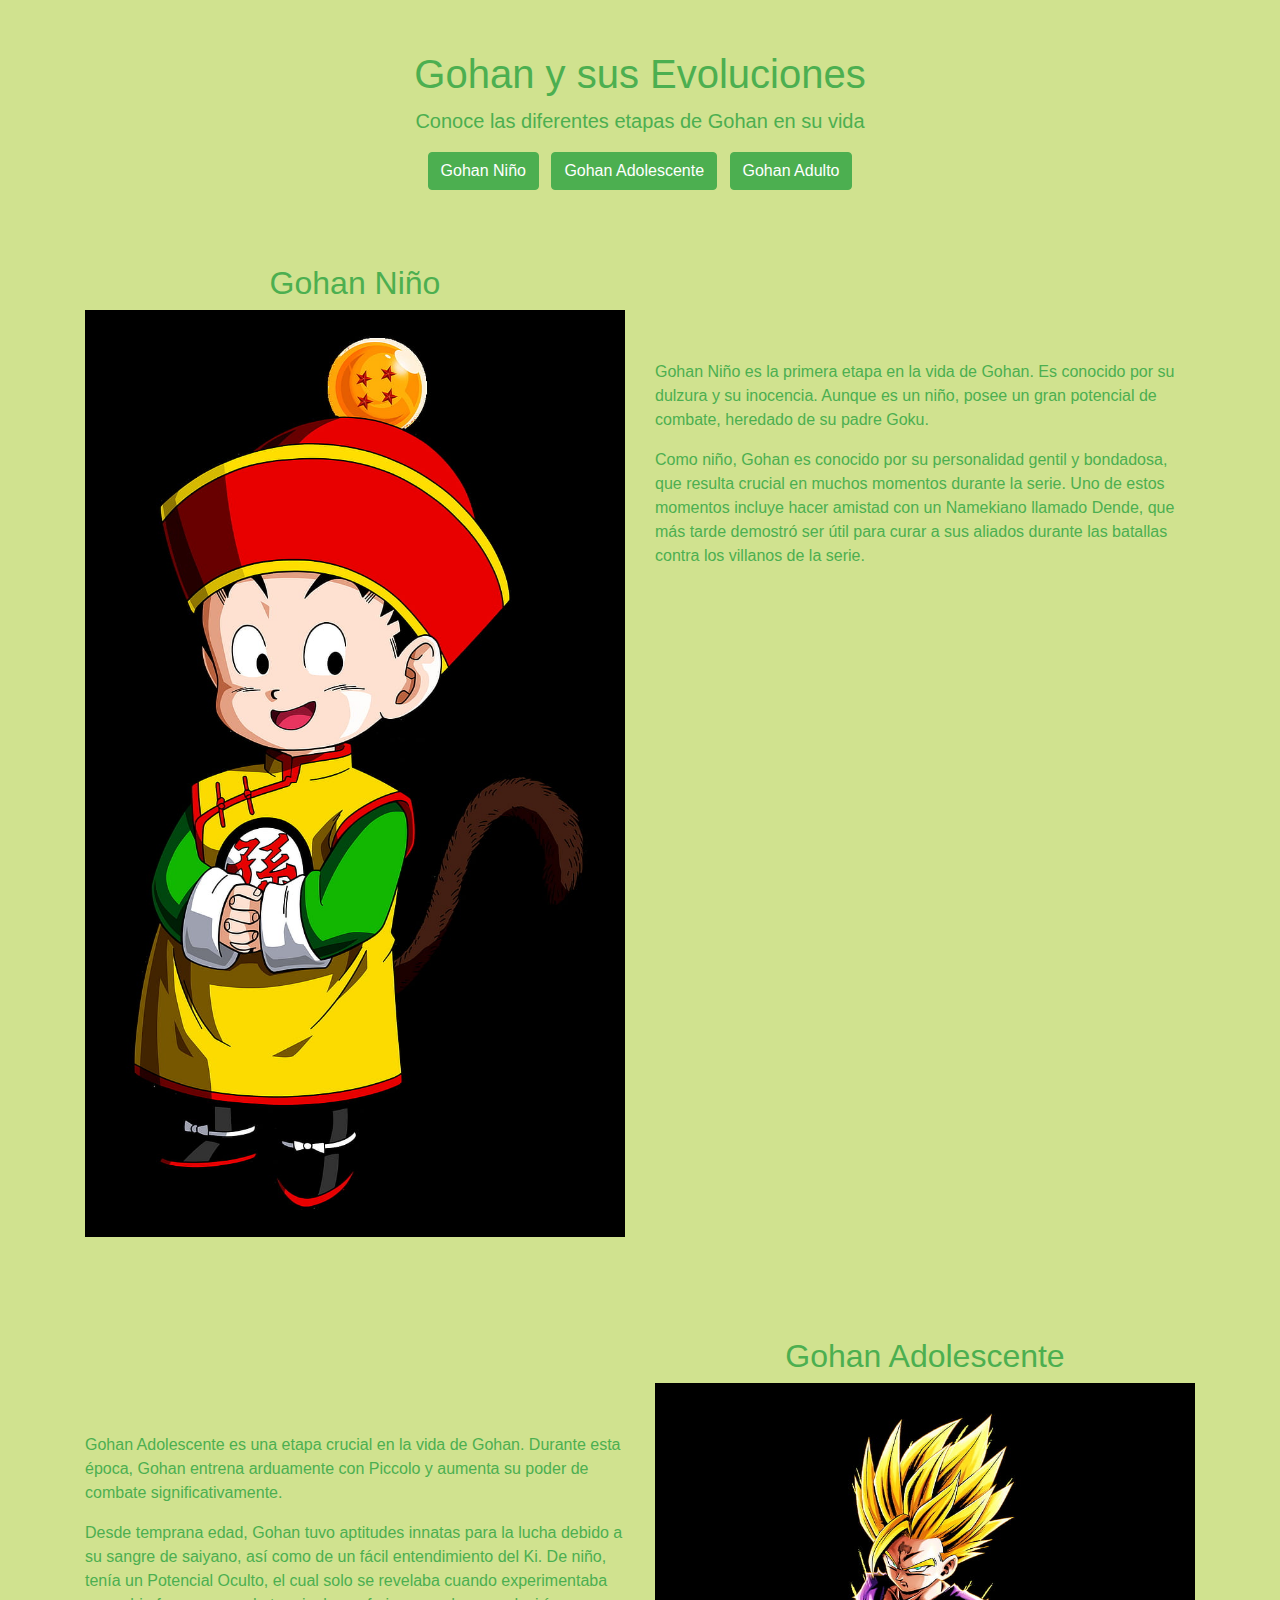
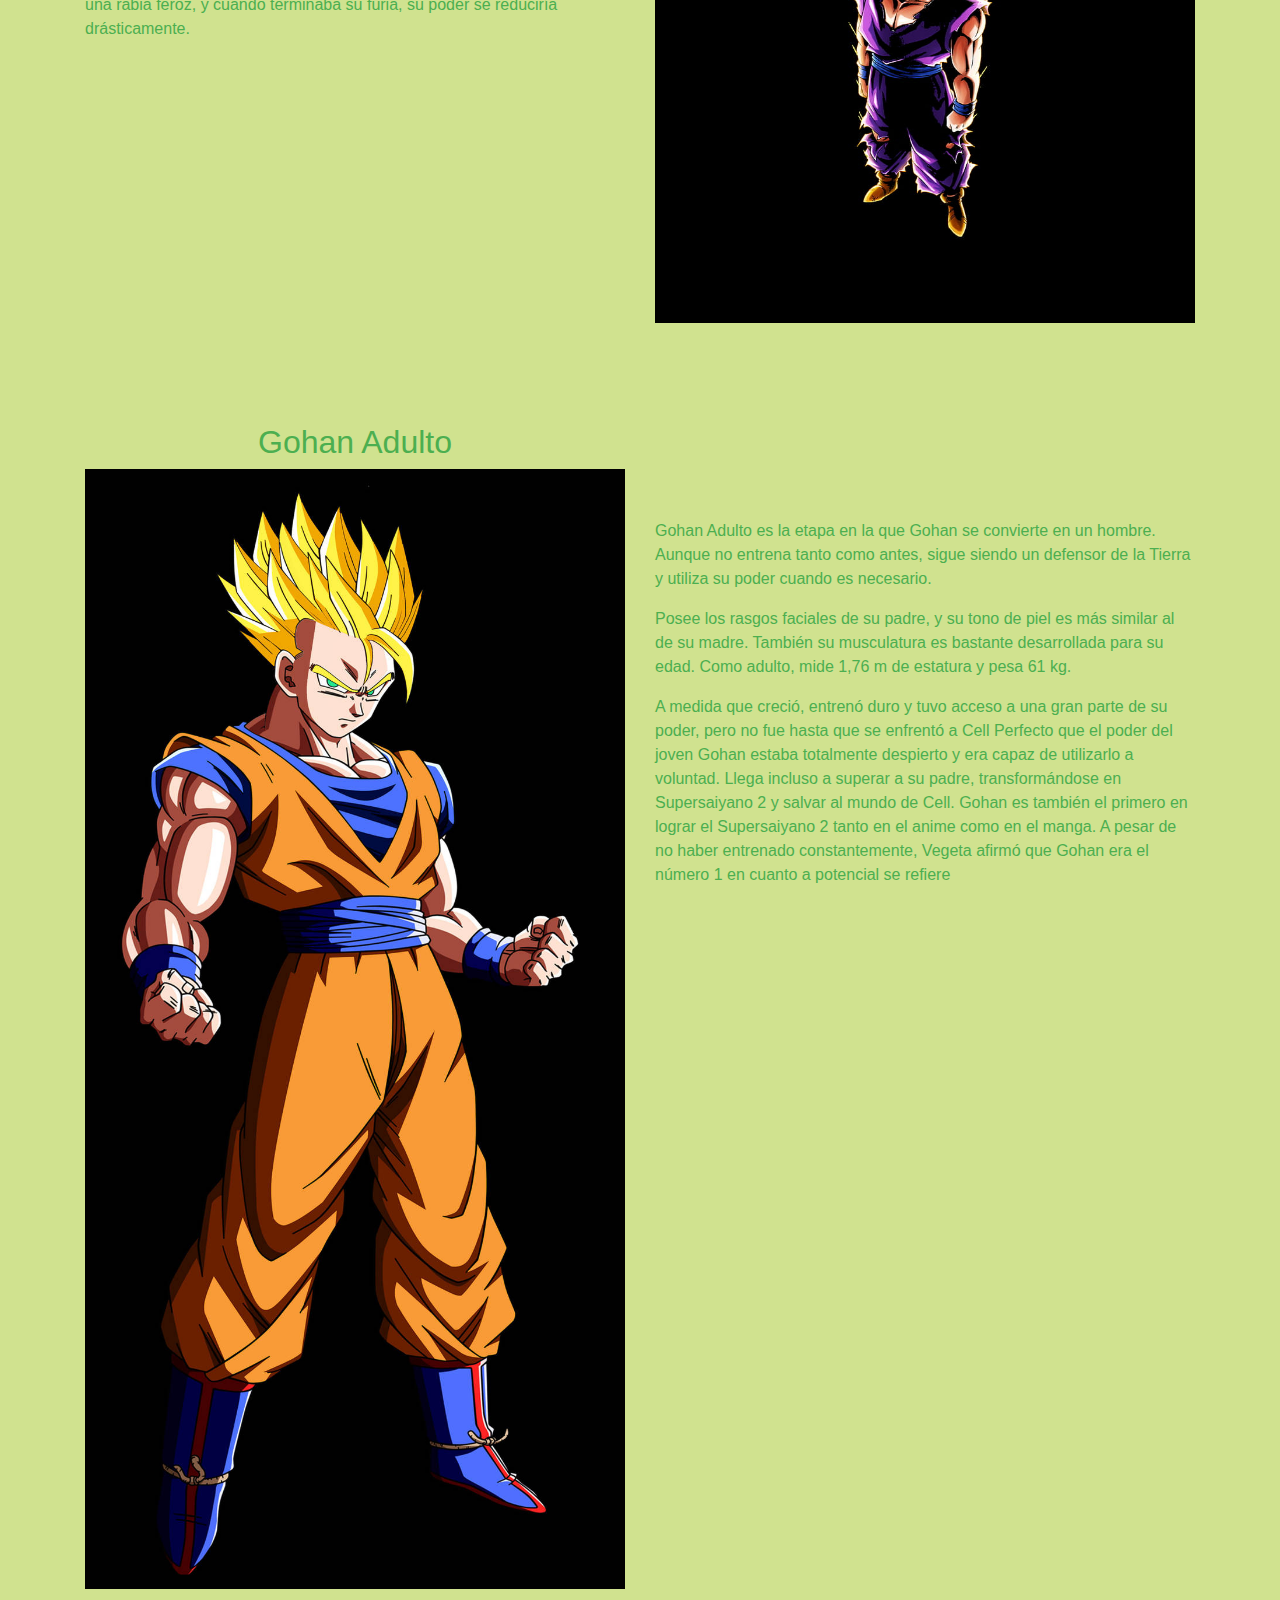
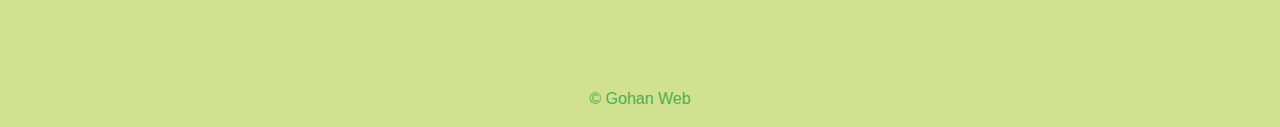
==== PreEntrega2/2doHMTL/index.html @ 972541f6 "v.0.0.1" ====
<!DOCTYPE html>
<html lang="es">
    <head>
  <meta charset="UTF-8">
  <meta name="viewport" content="width=device-width, initial-scale=1.0">
  <title>Gohan y sus Evoluciones</title>
  
  <link href="https://maxcdn.bootstrapcdn.com/bootstrap/4.5.2/css/bootstrap.min.css" rel="stylesheet">
  
  <link rel="stylesheet" href="estilos.css">
  <link rel="icon" href="icon.ico">

</head>
<body style="background-color: #d0e28f; color: #4CAF50;">

<div class="container">
  <header>
    <h1 class="text-center">Gohan y sus Evoluciones</h1>
    <p class="lead text-center">Conoce las diferentes etapas de Gohan en su vida</p>
  </header>

  <main>
    <!-- Botones de navegación -->
    <div class="text-center mb-4">
      <button class="btn btn-success mr-2" onclick="scrollToSection('gohan-nino')">Gohan Niño</button>
      <button class="btn btn-success mr-2" onclick="scrollToSection('gohan-adolescente')">Gohan Adolescente</button>
      <button class="btn btn-success" onclick="scrollToSection('gohan-adulto')">Gohan Adulto</button>
    </div>

    <!-- Sección de Gohan Niño -->
    <section id="gohan-nino" class="evolution-section">
      <div class="row">
        <div class="col-md-6">
          <h2 class="text-center">Gohan Niño</h2>
          <img src="gohaniño.jpg" alt="Gohan Niño" class="img-fluid">
        </div>
        <div class="col-md-6">
         <br><br><br><br> <p>Gohan Niño es la primera etapa en la vida de Gohan. Es conocido por su dulzura y su inocencia. Aunque es un niño, posee un gran potencial de combate, heredado de su padre Goku.</p>
         <p>Como niño, Gohan es conocido por su personalidad gentil y bondadosa, que resulta crucial en muchos momentos durante la serie. Uno de estos momentos incluye hacer amistad con un Namekiano llamado Dende, que más tarde demostró ser útil para curar a sus aliados durante las batallas contra los villanos de la serie.</p>
        </div>
      </div>
    </section>

    <!-- Sección de Gohan Adolescente -->
    <section id="gohan-adolescente" class="evolution-section">
      <div class="row">
        <div class="col-md-6 order-md-2">
          <h2 class="text-center">Gohan Adolescente</h2>
          <img src="gohanssj2.jpg" alt="Gohan Adolescente" class="img-fluid"> 
        </div>
        <div class="col-md-6 order-md-1">
          <br><br><br><br><p>Gohan Adolescente es una etapa crucial en la vida de Gohan. Durante esta época, Gohan entrena arduamente con Piccolo y aumenta su poder de combate significativamente.</p>
          <p>Desde temprana edad, Gohan tuvo aptitudes innatas para la lucha debido a su sangre de saiyano, así como de un fácil entendimiento del Ki. De niño, tenía un Potencial Oculto, el cual solo se revelaba cuando experimentaba una rabia feroz, y cuando terminaba su furia, su poder se reduciría drásticamente.</p>
        </div>
      </div>
    </section>

    <!-- Sección de Gohan Adulto -->
    <section id="gohan-adulto" class="evolution-section">
      <div class="row">
        <div class="col-md-6">
          <h2 class="text-center">Gohan Adulto</h2>
          <img src="gohanadulto.webp" alt="Gohan Adulto"  class="img-fluid">
        </div>
        <div class="col-md-6">
          <br><br><br><br><p>Gohan Adulto es la etapa en la que Gohan se convierte en un hombre. Aunque no entrena tanto como antes, sigue siendo un defensor de la Tierra y utiliza su poder cuando es necesario.</p>
          <p>Posee los rasgos faciales de su padre, y su tono de piel es más similar al de su madre. También su musculatura es bastante desarrollada para su edad. Como adulto, mide 1,76 m de estatura y pesa 61 kg.</p>
          <p>A medida que creció, entrenó duro y tuvo acceso a una gran parte de su poder, pero no fue hasta que se enfrentó a Cell Perfecto que el poder del joven Gohan estaba totalmente despierto y era capaz de utilizarlo a voluntad. Llega incluso a superar a su padre, transformándose en Supersaiyano 2 y salvar al mundo de Cell. Gohan es también el primero en lograr el Supersaiyano 2 tanto en el anime como en el manga. A pesar de no haber entrenado constantemente, Vegeta afirmó que Gohan era el número 1 en cuanto a potencial se refiere</p>
        </div>
      </div>
    </section>
  </main>

  <footer class="text-center mt-5" style="color: #4CAF50;">
    <p>&copy; Gohan Web</p>
  </footer>
</div>

<script src="https://ajax.googleapis.com/ajax/libs/jquery/3.5.1/jquery.min.js"></script>
<script src="https://cdnjs.cloudflare.com/ajax/libs/popper.js/1.16.0/umd/popper.min.js"></script>
<script src="https://maxcdn.bootstrapcdn.com/bootstrap/4.5.2/js/bootstrap.min.js"></script>

<script>
 
  function scrollToSection(sectionId) {
    $('html, body').animate({
      scrollTop: $('#' + sectionId).offset().top
    }, 1000);
  }
</script>

</body>
</html>
---- PreEntrega2/2doHMTL/estilos.css ----
body {
    font-family: 'Arial', sans-serif;
  }
  
  .container {
    margin-top: 50px;
  }
  
  .evolution-section {
    padding: 50px 0;
  }
  
  
  .btn-success {
    background-color: #4CAF50;
    border-color: #4CAF50;
  }
  
  .btn-success:hover {
    background-color: #45a049;
    border-color: #45a049;
  }
  
 
  header {
    color: #4CAF50;
  }
  
 
  footer {
    color: #FFEB3B;
  }
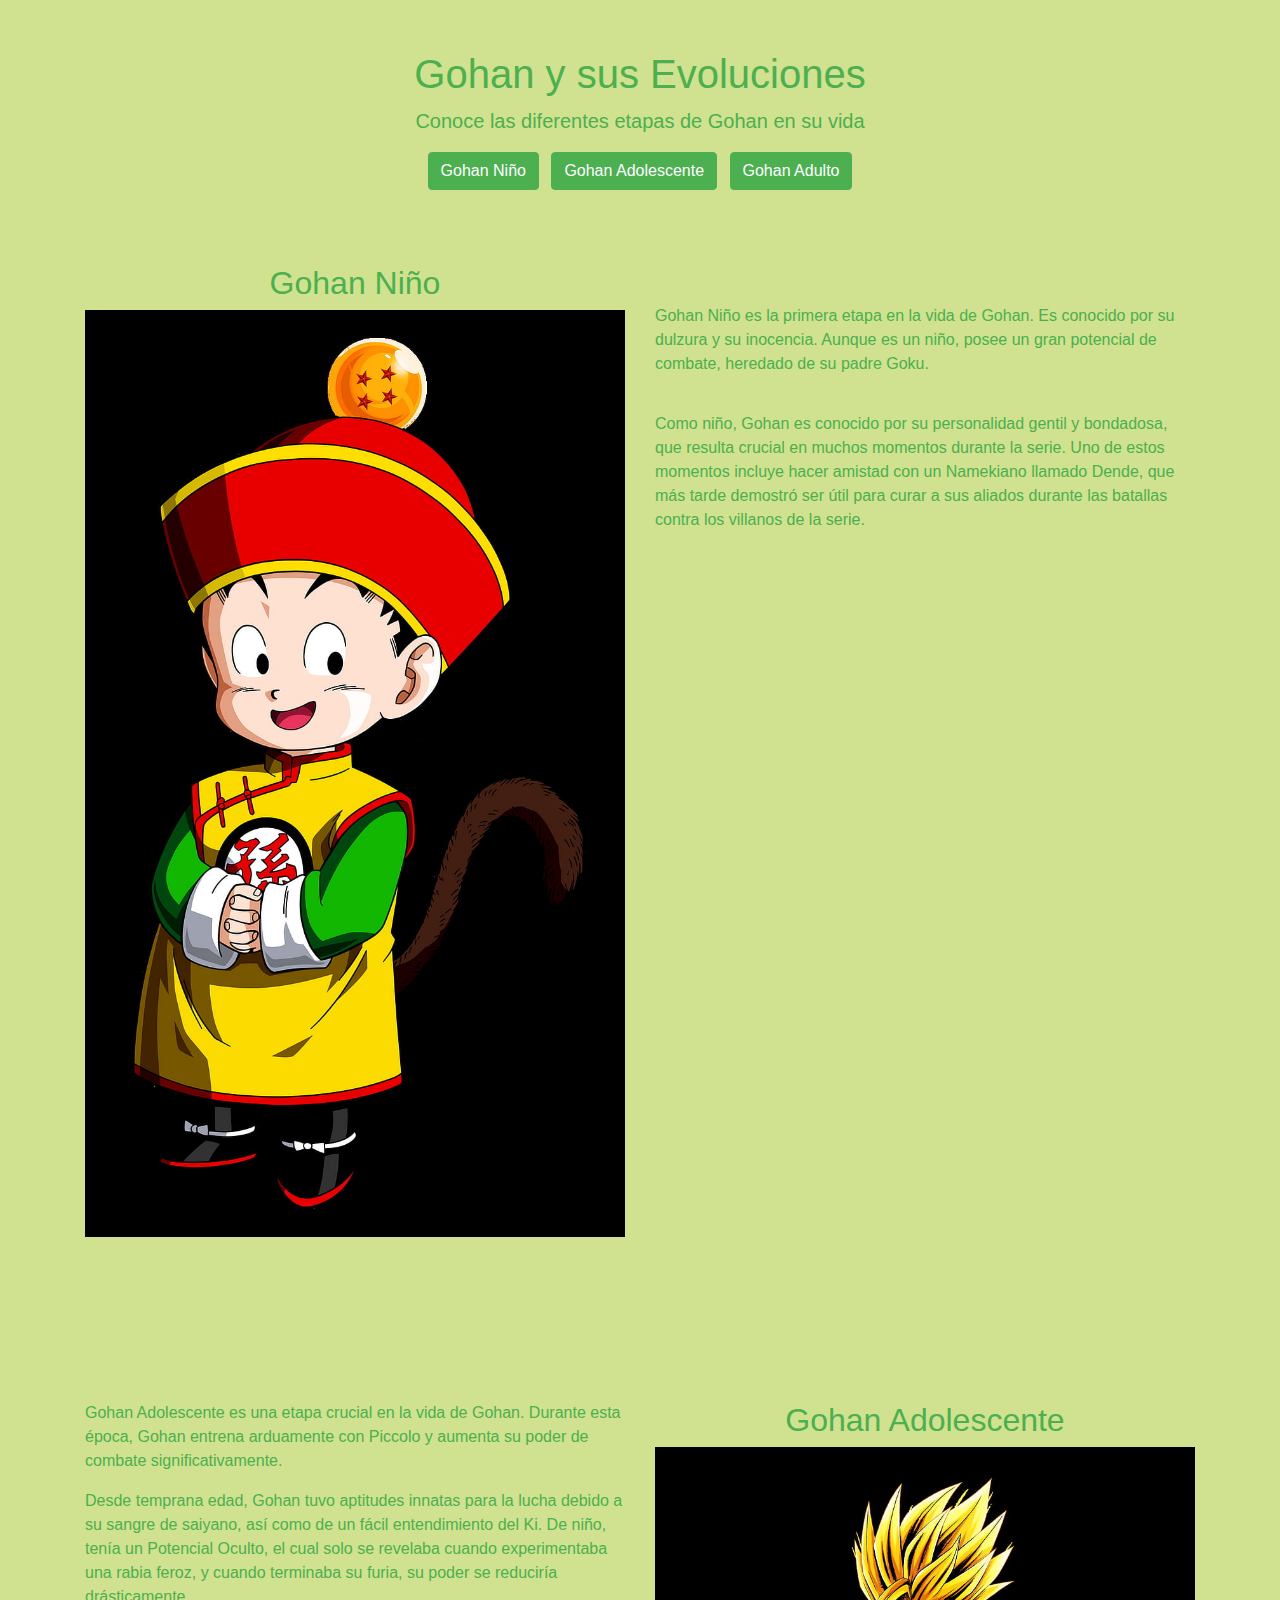
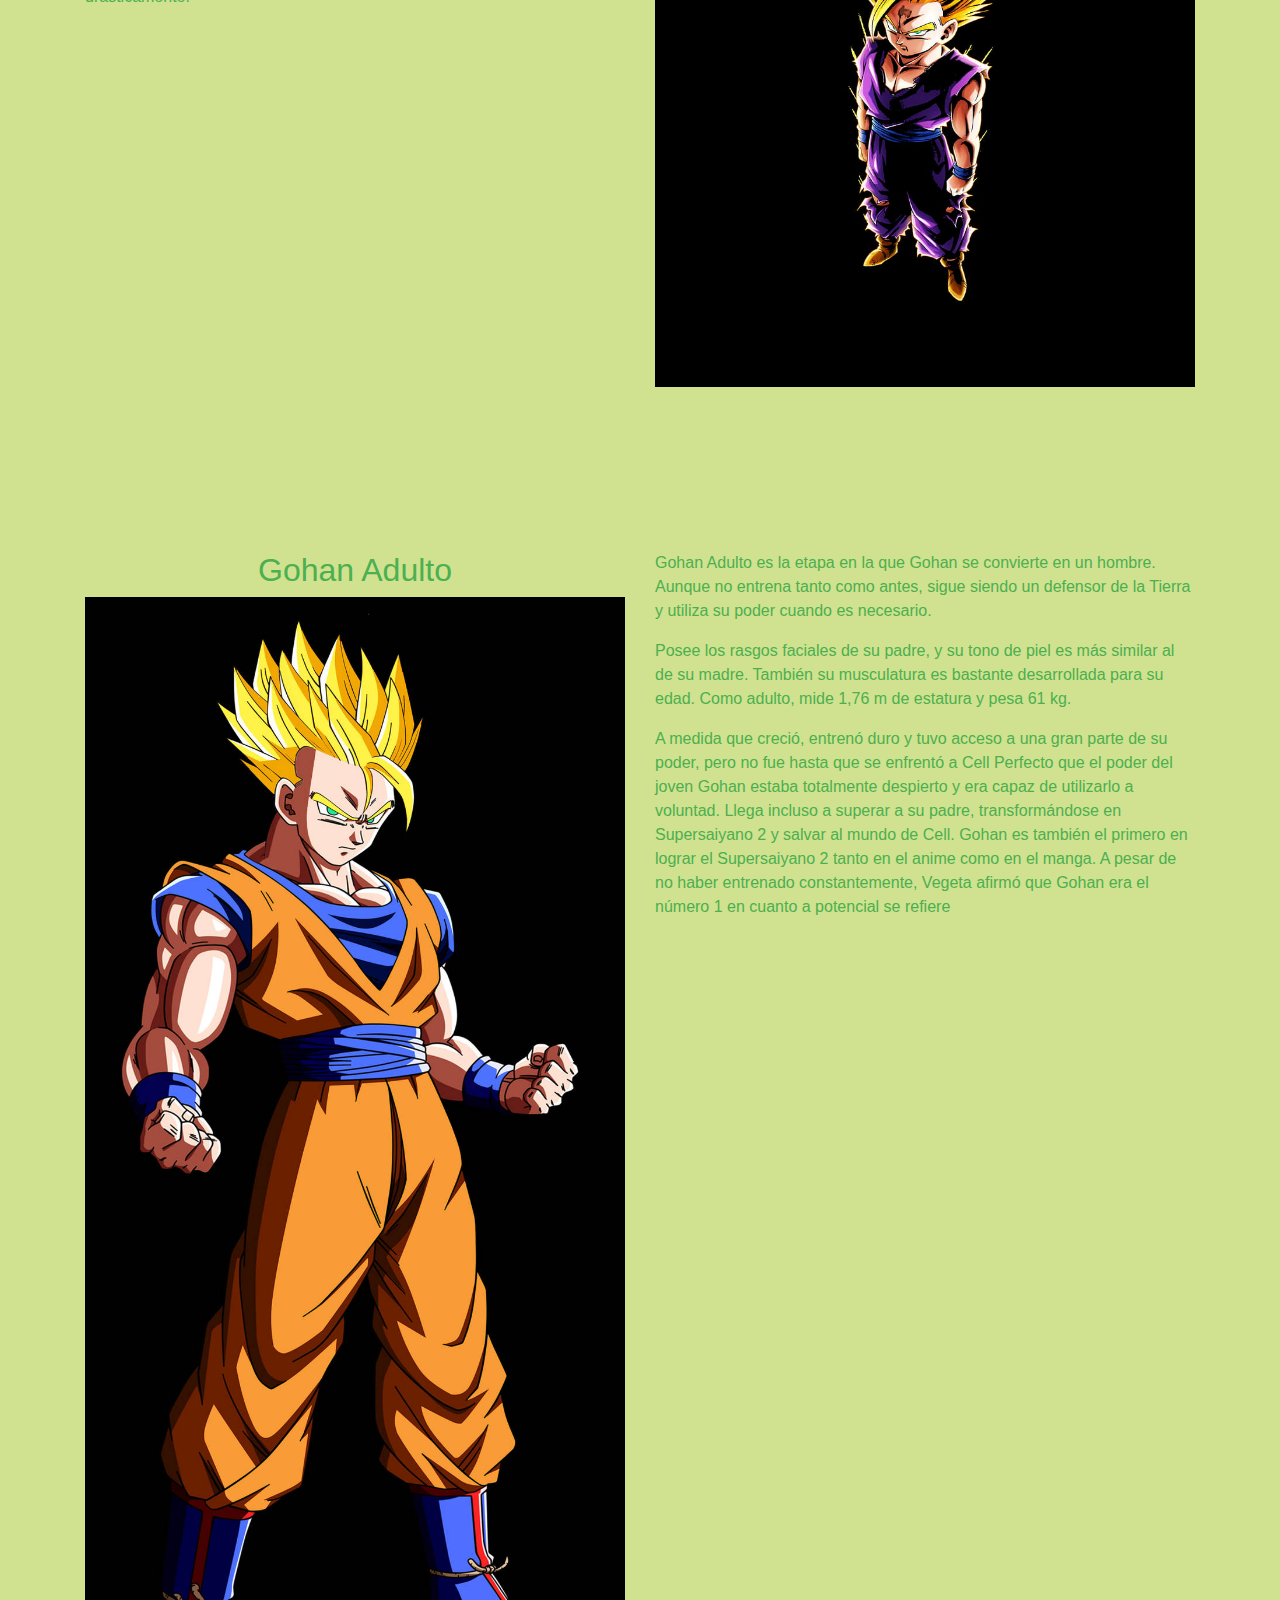
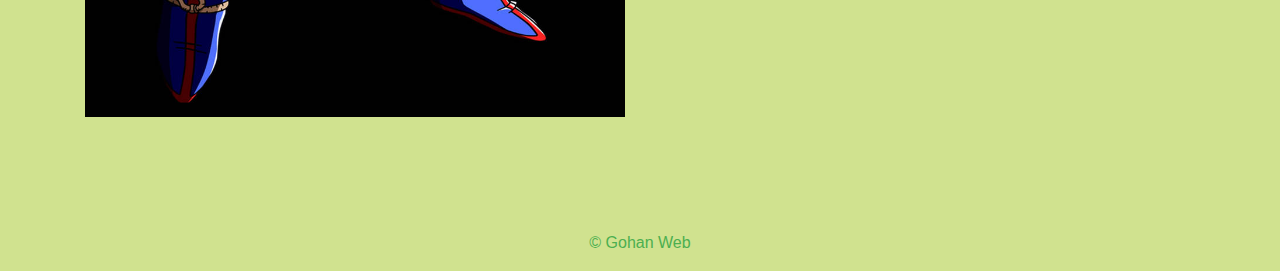
==== commit 0e7e9948: "v0.0.2" ====
--- a/PreEntrega2/2doHMTL/index.html
+++ b/PreEntrega2/2doHMTL/index.html
@@ -1,6 +1,6 @@
 <!DOCTYPE html>
 <html lang="es">
-    <head>
+<head>
   <meta charset="UTF-8">
   <meta name="viewport" content="width=device-width, initial-scale=1.0">
   <title>Gohan y sus Evoluciones</title>
@@ -9,85 +9,81 @@
   
   <link rel="stylesheet" href="estilos.css">
   <link rel="icon" href="icon.ico">
-
 </head>
 <body style="background-color: #d0e28f; color: #4CAF50;">
+  <div class="container">
+    <header>
+      <h1 class="text-center">Gohan y sus Evoluciones</h1>
+      <p class="lead text-center">Conoce las diferentes etapas de Gohan en su vida</p>
+    </header>
 
-<div class="container">
-  <header>
-    <h1 class="text-center">Gohan y sus Evoluciones</h1>
-    <p class="lead text-center">Conoce las diferentes etapas de Gohan en su vida</p>
-  </header>
+    <main>
+      <!-- Botones de navegación -->
+      <div class="text-center mb-4">
+        <button class="btn btn-success mr-2" onclick="scrollToSection('gohan-nino')">Gohan Niño</button>
+        <button class="btn btn-success mr-2" onclick="scrollToSection('gohan-adolescente')">Gohan Adolescente</button>
+        <button class="btn btn-success" onclick="scrollToSection('gohan-adulto')">Gohan Adulto</button>
+      </div>
 
-  <main>
-    <!-- Botones de navegación -->
-    <div class="text-center mb-4">
-      <button class="btn btn-success mr-2" onclick="scrollToSection('gohan-nino')">Gohan Niño</button>
-      <button class="btn btn-success mr-2" onclick="scrollToSection('gohan-adolescente')">Gohan Adolescente</button>
-      <button class="btn btn-success" onclick="scrollToSection('gohan-adulto')">Gohan Adulto</button>
-    </div>
+      <!-- Sección de Gohan Niño -->
+      <section id="gohan-nino" class="evolution-section mb-5">
+        <div class="row">
+          <div class="col-md-6 mb-3">
+            <h2 class="text-center">Gohan Niño</h2>
+            <img src="gohaniño.jpg" alt="Gohan Niño" class="img-fluid">
+          </div>
+          <div class="col-md-6">
+            <p class="chico">Gohan Niño es la primera etapa en la vida de Gohan. Es conocido por su dulzura y su inocencia. Aunque es un niño, posee un gran potencial de combate, heredado de su padre Goku.</p>
+            <p class="chico2">Como niño, Gohan es conocido por su personalidad gentil y bondadosa, que resulta crucial en muchos momentos durante la serie. Uno de estos momentos incluye hacer amistad con un Namekiano llamado Dende, que más tarde demostró ser útil para curar a sus aliados durante las batallas contra los villanos de la serie.</p>
+          </div>
+        </div>
+      </section>
 
-    <!-- Sección de Gohan Niño -->
-    <section id="gohan-nino" class="evolution-section">
-      <div class="row">
-        <div class="col-md-6">
-          <h2 class="text-center">Gohan Niño</h2>
-          <img src="gohaniño.jpg" alt="Gohan Niño" class="img-fluid">
+      <!-- Sección de Gohan Adolescente -->
+      <section id="gohan-adolescente" class="evolution-section mb-5">
+        <div class="row">
+          <div class="col-md-6 order-md-2 mb-3">
+            <h2 class="text-center">Gohan Adolescente</h2>
+            <img src="gohanssj2.jpg" alt="Gohan Adolescente" class="img-fluid">
+          </div>
+          <div class="col-md-6 order-md-1">
+            <p class="mediogrande">Gohan Adolescente es una etapa crucial en la vida de Gohan. Durante esta época, Gohan entrena arduamente con Piccolo y aumenta su poder de combate significativamente.</p>
+            <p>Desde temprana edad, Gohan tuvo aptitudes innatas para la lucha debido a su sangre de saiyano, así como de un fácil entendimiento del Ki. De niño, tenía un Potencial Oculto, el cual solo se revelaba cuando experimentaba una rabia feroz, y cuando terminaba su furia, su poder se reduciría drásticamente.</p>
+          </div>
         </div>
-        <div class="col-md-6">
-         <br><br><br><br> <p>Gohan Niño es la primera etapa en la vida de Gohan. Es conocido por su dulzura y su inocencia. Aunque es un niño, posee un gran potencial de combate, heredado de su padre Goku.</p>
-         <p>Como niño, Gohan es conocido por su personalidad gentil y bondadosa, que resulta crucial en muchos momentos durante la serie. Uno de estos momentos incluye hacer amistad con un Namekiano llamado Dende, que más tarde demostró ser útil para curar a sus aliados durante las batallas contra los villanos de la serie.</p>
+      </section>
+
+      <!-- Sección de Gohan Adulto -->
+      <section id="gohan-adulto" class="evolution-section mb-5">
+        <div class="row">
+          <div class="col-md-6 mb-3">
+            <h2 class="text-center">Gohan Adulto</h2>
+            <img src="gohanadulto.webp" alt="Gohan Adulto" class="img-fluid">
+          </div>
+          <div class="col-md-6">
+            <p>Gohan Adulto es la etapa en la que Gohan se convierte en un hombre. Aunque no entrena tanto como antes, sigue siendo un defensor de la Tierra y utiliza su poder cuando es necesario.</p>
+            <p>Posee los rasgos faciales de su padre, y su tono de piel es más similar al de su madre. También su musculatura es bastante desarrollada para su edad. Como adulto, mide 1,76 m de estatura y pesa 61 kg.</p>
+            <p>A medida que creció, entrenó duro y tuvo acceso a una gran parte de su poder, pero no fue hasta que se enfrentó a Cell Perfecto que el poder del joven Gohan estaba totalmente despierto y era capaz de utilizarlo a voluntad. Llega incluso a superar a su padre, transformándose en Supersaiyano 2 y salvar al mundo de Cell. Gohan es también el primero en lograr el Supersaiyano 2 tanto en el anime como en el manga. A pesar de no haber entrenado constantemente, Vegeta afirmó que Gohan era el número 1 en cuanto a potencial se refiere</p>
+          </div>
         </div>
-      </div>
-    </section>
+      </section>
+    </main>
 
-    <!-- Sección de Gohan Adolescente -->
-    <section id="gohan-adolescente" class="evolution-section">
-      <div class="row">
-        <div class="col-md-6 order-md-2">
-          <h2 class="text-center">Gohan Adolescente</h2>
-          <img src="gohanssj2.jpg" alt="Gohan Adolescente" class="img-fluid"> 
-        </div>
-        <div class="col-md-6 order-md-1">
-          <br><br><br><br><p>Gohan Adolescente es una etapa crucial en la vida de Gohan. Durante esta época, Gohan entrena arduamente con Piccolo y aumenta su poder de combate significativamente.</p>
-          <p>Desde temprana edad, Gohan tuvo aptitudes innatas para la lucha debido a su sangre de saiyano, así como de un fácil entendimiento del Ki. De niño, tenía un Potencial Oculto, el cual solo se revelaba cuando experimentaba una rabia feroz, y cuando terminaba su furia, su poder se reduciría drásticamente.</p>
-        </div>
-      </div>
-    </section>
+    <footer class="text-center mt-5" style="color: #4CAF50;">
+      <p>&copy; Gohan Web</p>
+    </footer>
+  </div>
 
-    <!-- Sección de Gohan Adulto -->
-    <section id="gohan-adulto" class="evolution-section">
-      <div class="row">
-        <div class="col-md-6">
-          <h2 class="text-center">Gohan Adulto</h2>
-          <img src="gohanadulto.webp" alt="Gohan Adulto"  class="img-fluid">
-        </div>
-        <div class="col-md-6">
-          <br><br><br><br><p>Gohan Adulto es la etapa en la que Gohan se convierte en un hombre. Aunque no entrena tanto como antes, sigue siendo un defensor de la Tierra y utiliza su poder cuando es necesario.</p>
-          <p>Posee los rasgos faciales de su padre, y su tono de piel es más similar al de su madre. También su musculatura es bastante desarrollada para su edad. Como adulto, mide 1,76 m de estatura y pesa 61 kg.</p>
-          <p>A medida que creció, entrenó duro y tuvo acceso a una gran parte de su poder, pero no fue hasta que se enfrentó a Cell Perfecto que el poder del joven Gohan estaba totalmente despierto y era capaz de utilizarlo a voluntad. Llega incluso a superar a su padre, transformándose en Supersaiyano 2 y salvar al mundo de Cell. Gohan es también el primero en lograr el Supersaiyano 2 tanto en el anime como en el manga. A pesar de no haber entrenado constantemente, Vegeta afirmó que Gohan era el número 1 en cuanto a potencial se refiere</p>
-        </div>
-      </div>
-    </section>
-  </main>
+  <script src="https://ajax.googleapis.com/ajax/libs/jquery/3.5.1/jquery.min.js"></script>
+  <script src="https://cdnjs.cloudflare.com/ajax/libs/popper.js/1.16.0/umd/popper.min.js"></script>
+  <script src="https://maxcdn.bootstrapcdn.com/bootstrap/4.5.2/js/bootstrap.min.js"></script>
 
-  <footer class="text-center mt-5" style="color: #4CAF50;">
-    <p>&copy; Gohan Web</p>
-  </footer>
-</div>
-
-<script src="https://ajax.googleapis.com/ajax/libs/jquery/3.5.1/jquery.min.js"></script>
-<script src="https://cdnjs.cloudflare.com/ajax/libs/popper.js/1.16.0/umd/popper.min.js"></script>
-<script src="https://maxcdn.bootstrapcdn.com/bootstrap/4.5.2/js/bootstrap.min.js"></script>
-
-<script>
- 
-  function scrollToSection(sectionId) {
-    $('html, body').animate({
-      scrollTop: $('#' + sectionId).offset().top
-    }, 1000);
-  }
-</script>
-
+  <script>
+    function scrollToSection(sectionId) {
+      $('html, body').animate({
+        scrollTop: $('#' + sectionId).offset().top
+      }, 1000);
+    }
+  </script>
 </body>
 </html>
--- a/PreEntrega2/2doHMTL/estilos.css
+++ b/PreEntrega2/2doHMTL/estilos.css
@@ -1,34 +1,41 @@
+body {
+  font-family: 'Arial', sans-serif;
+}
 
-body {
-    font-family: 'Arial', sans-serif;
-  }
-  
-  .container {
-    margin-top: 50px;
-  }
-  
-  .evolution-section {
-    padding: 50px 0;
-  }
-  
-  
-  .btn-success {
-    background-color: #4CAF50;
-    border-color: #4CAF50;
-  }
-  
-  .btn-success:hover {
-    background-color: #45a049;
-    border-color: #45a049;
-  }
-  
- 
-  header {
-    color: #4CAF50;
-  }
-  
- 
-  footer {
-    color: #FFEB3B;
-  }
-  +.container {
+  margin-top: 50px;
+}
+
+.evolution-section {
+  padding: 50px 0;
+}
+
+.btn-success {
+  background-color: #4CAF50;
+  border-color: #4CAF50;
+}
+
+.btn-success:hover {
+  background-color: #45a049;
+  border-color: #45a049;
+}
+
+header {
+  color: #4CAF50;
+}
+
+footer {
+  color: #FFEB3B;
+}
+
+.chico {
+  position: relative;
+  top: 40px;
+}
+
+.chico2 {
+  position: relative;
+  top: 60px;
+}
+
+
